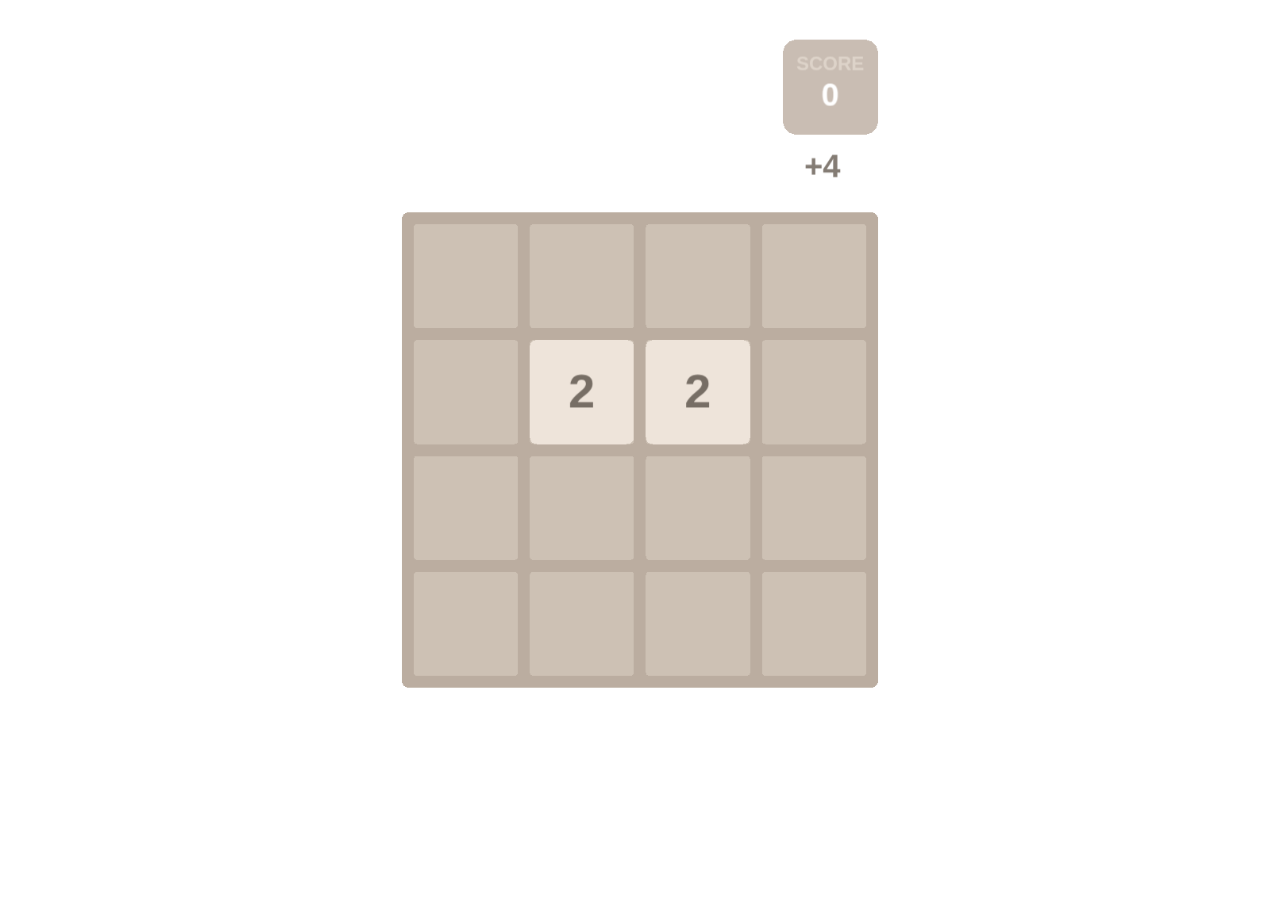
==== 2048/index.html @ 9f348a92 "FIX - 修正觸碰偵測問題" ====
<!DOCTYPE html>
<html>

<head>
    <meta charset="utf-8">
    <meta name="viewport"
        content="width=device-width,initial-scale=1.0,minimum-scale=1.0,maximum-scale=1.0,user-scalable=no,shrink-to-fit=no">
    <meta charset="UTF-8" />
    <title>Hello World, Pixi!</title>
    <style>
        #game-app {
            position: absolute;
            left: 0;
            right: 0;
            top: 0;
            margin: auto;
        }
    </style>
</head>

<body>
    <canvas id="game-app"></canvas>
<script type="text/javascript" src="app-f6b8cdbfce30745fb0d2.js"></script></body>

</html>
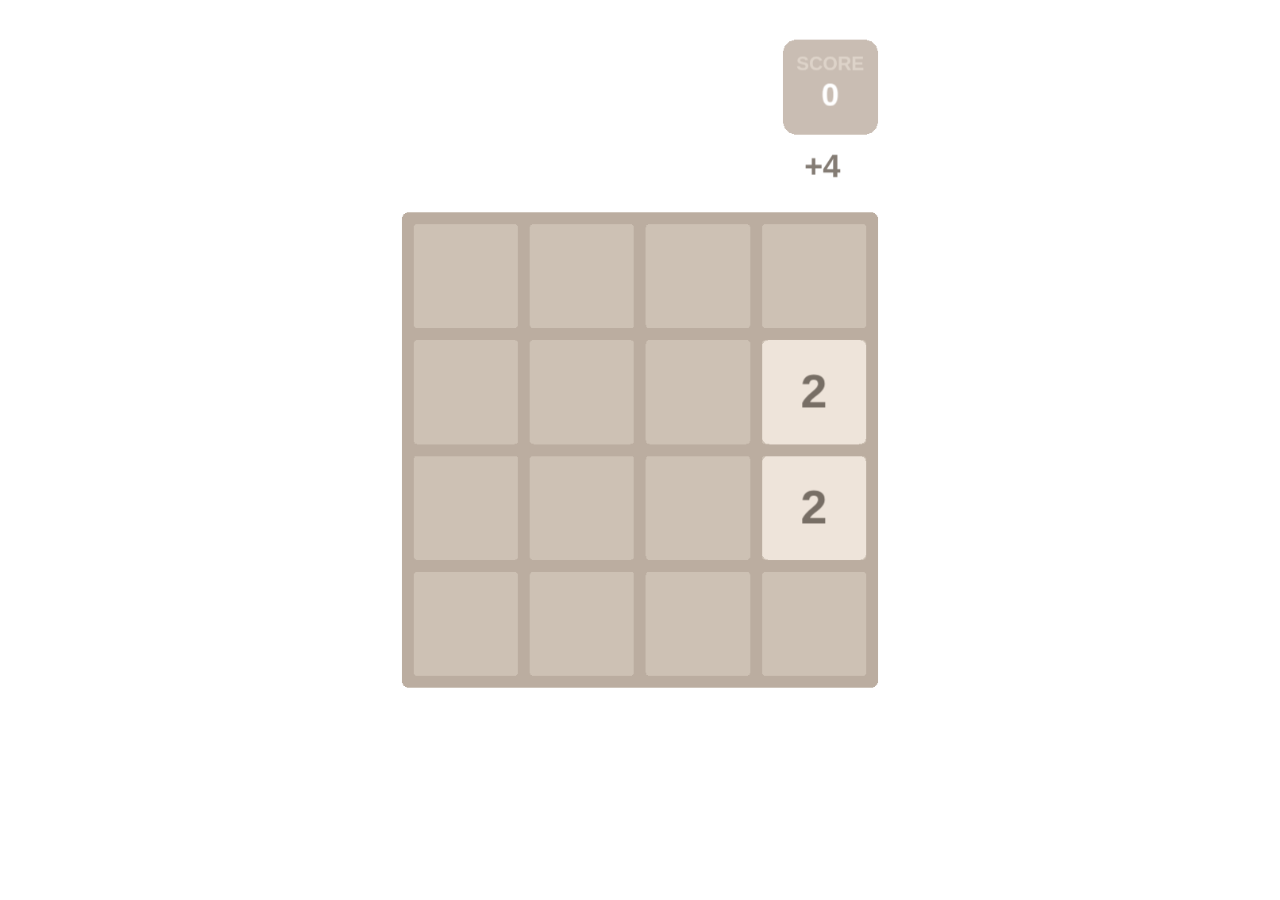
==== commit dec5ea85: "FIX - add tap event 結算頁按鈕補上tap事件" ====
--- a/2048/index.html
+++ b/2048/index.html
@@ -20,6 +20,6 @@
 
 <body>
     <canvas id="game-app"></canvas>
-<script type="text/javascript" src="app-f6b8cdbfce30745fb0d2.js"></script></body>
+<script type="text/javascript" src="app-c934d88574613d36630e.js"></script></body>
 
 </html>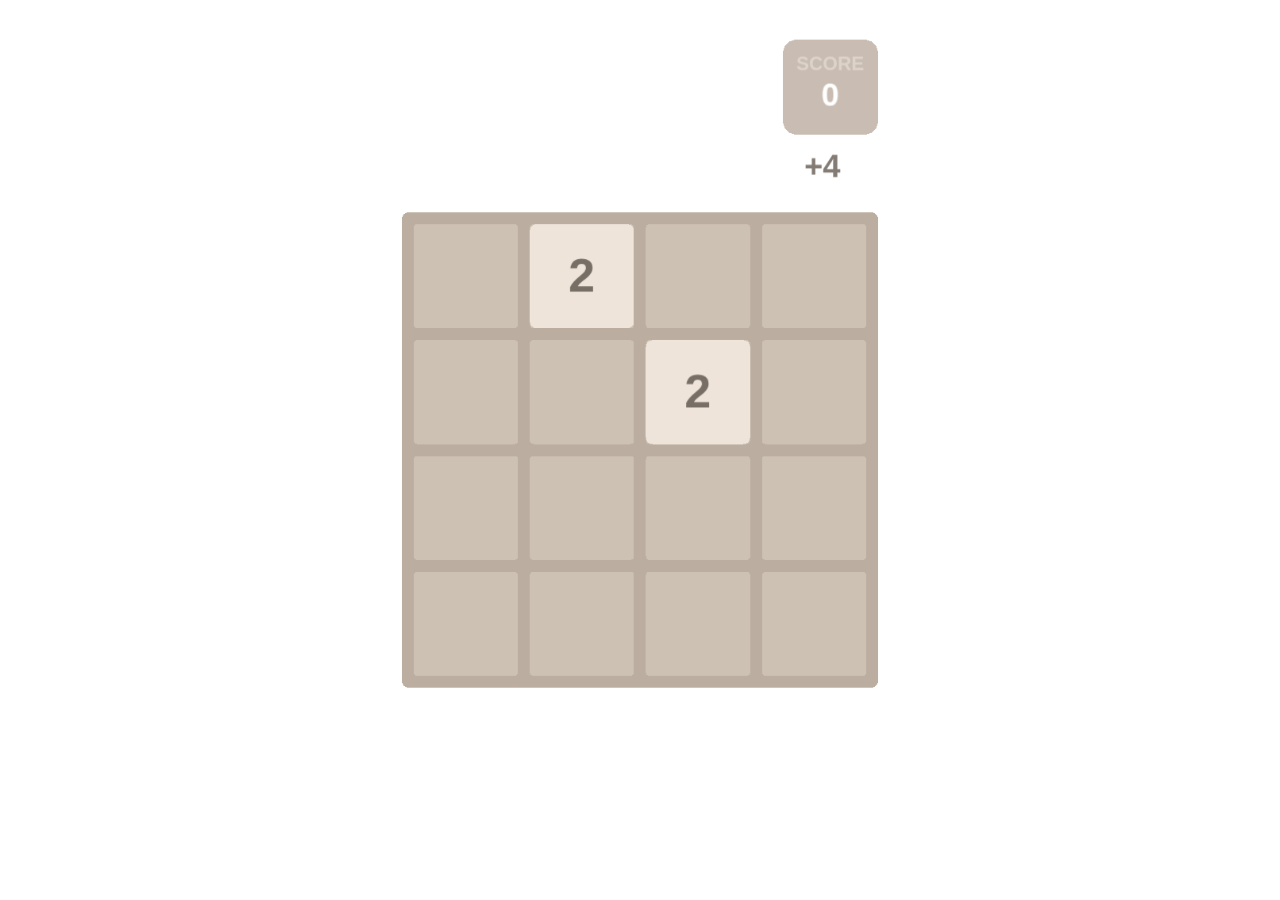
==== commit 3dd260cb: "bug fix" ====
--- a/2048/index.html
+++ b/2048/index.html
@@ -5,7 +5,11 @@
     <meta charset="utf-8">
     <meta name="viewport"
         content="width=device-width,initial-scale=1.0,minimum-scale=1.0,maximum-scale=1.0,user-scalable=no,shrink-to-fit=no">
-    <meta charset="UTF-8" />
+    <meta name="renderer" content="webkit"/>
+	<meta name='apple-mobile-web-app-capable' content='yes' />
+	<meta http-equiv="X-UA-Compatible" content="IE=edge,chrome=1"/>
+	<meta http-equiv='expires' content='0' />
+	<meta http-equiv="Cache-Control" content="no-siteapp"/>
     <title>Hello World, Pixi!</title>
     <style>
         #game-app {
@@ -20,6 +24,6 @@
 
 <body>
     <canvas id="game-app"></canvas>
-<script type="text/javascript" src="app-c934d88574613d36630e.js"></script></body>
+<script type="text/javascript" src="app-cd1cea57c94c301678b6.js"></script></body>
 
 </html>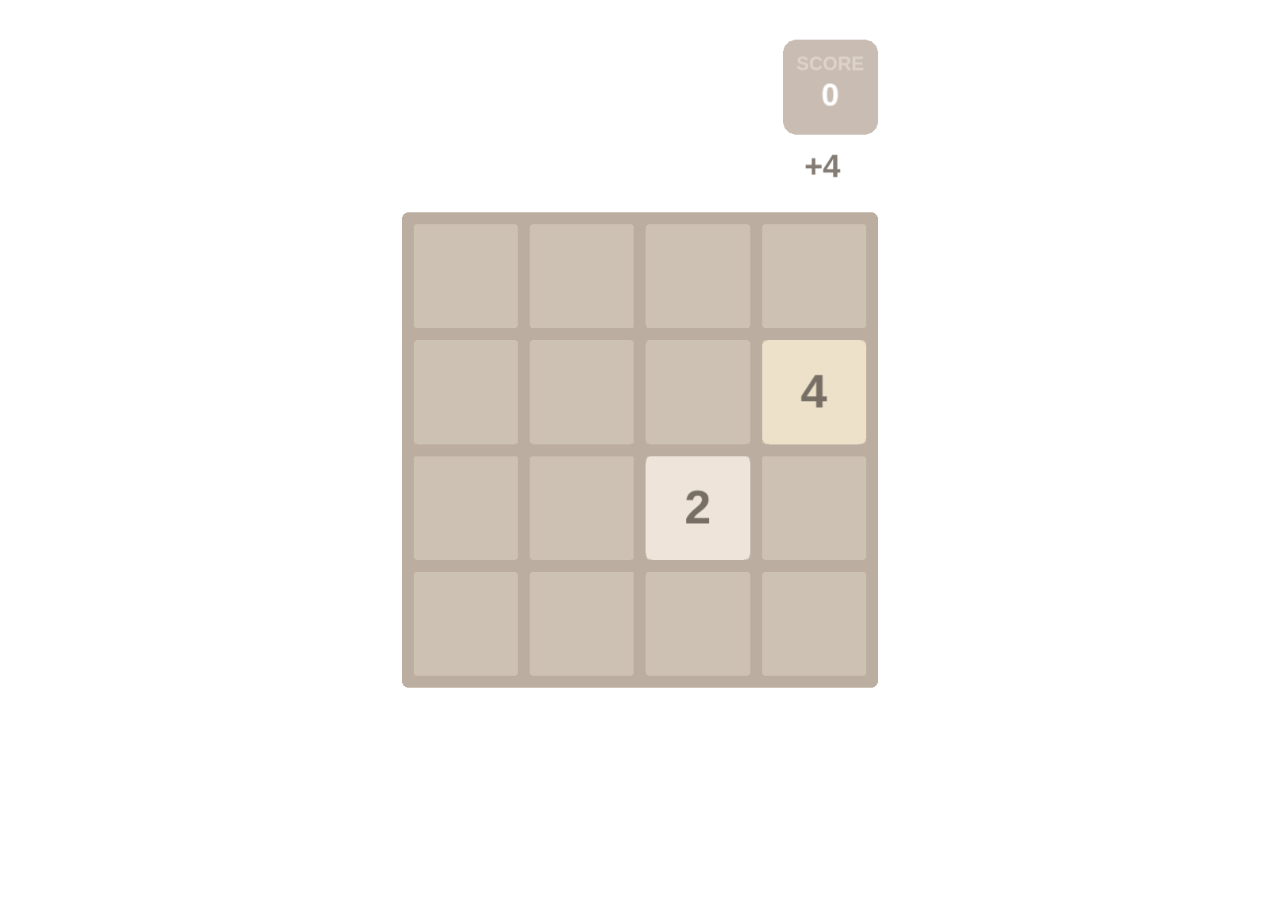
==== commit 78b398fc: "bug fix" ====
--- a/2048/index.html
+++ b/2048/index.html
@@ -24,6 +24,6 @@
 
 <body>
     <canvas id="game-app"></canvas>
-<script type="text/javascript" src="app-cd1cea57c94c301678b6.js"></script></body>
+<script type="text/javascript" src="app-48bd5e5681b18c42b9e1.js"></script></body>
 
 </html>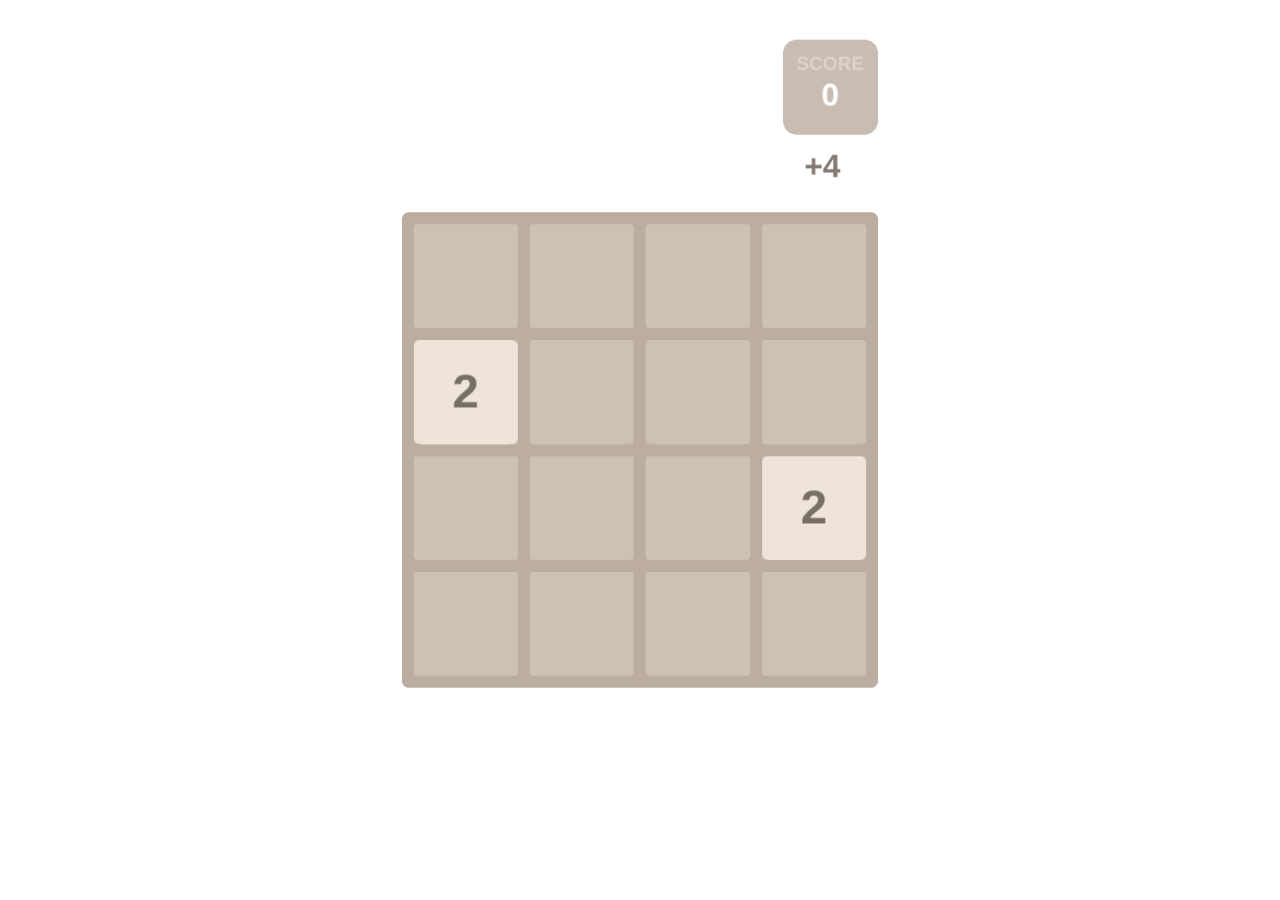
==== commit 5ea00d42: "bug fix" ====
--- a/2048/index.html
+++ b/2048/index.html
@@ -24,6 +24,6 @@
 
 <body>
     <canvas id="game-app"></canvas>
-<script type="text/javascript" src="app-48bd5e5681b18c42b9e1.js"></script></body>
+<script type="text/javascript" src="app-7a2dc6bcf26e733e9e93.js"></script></body>
 
 </html>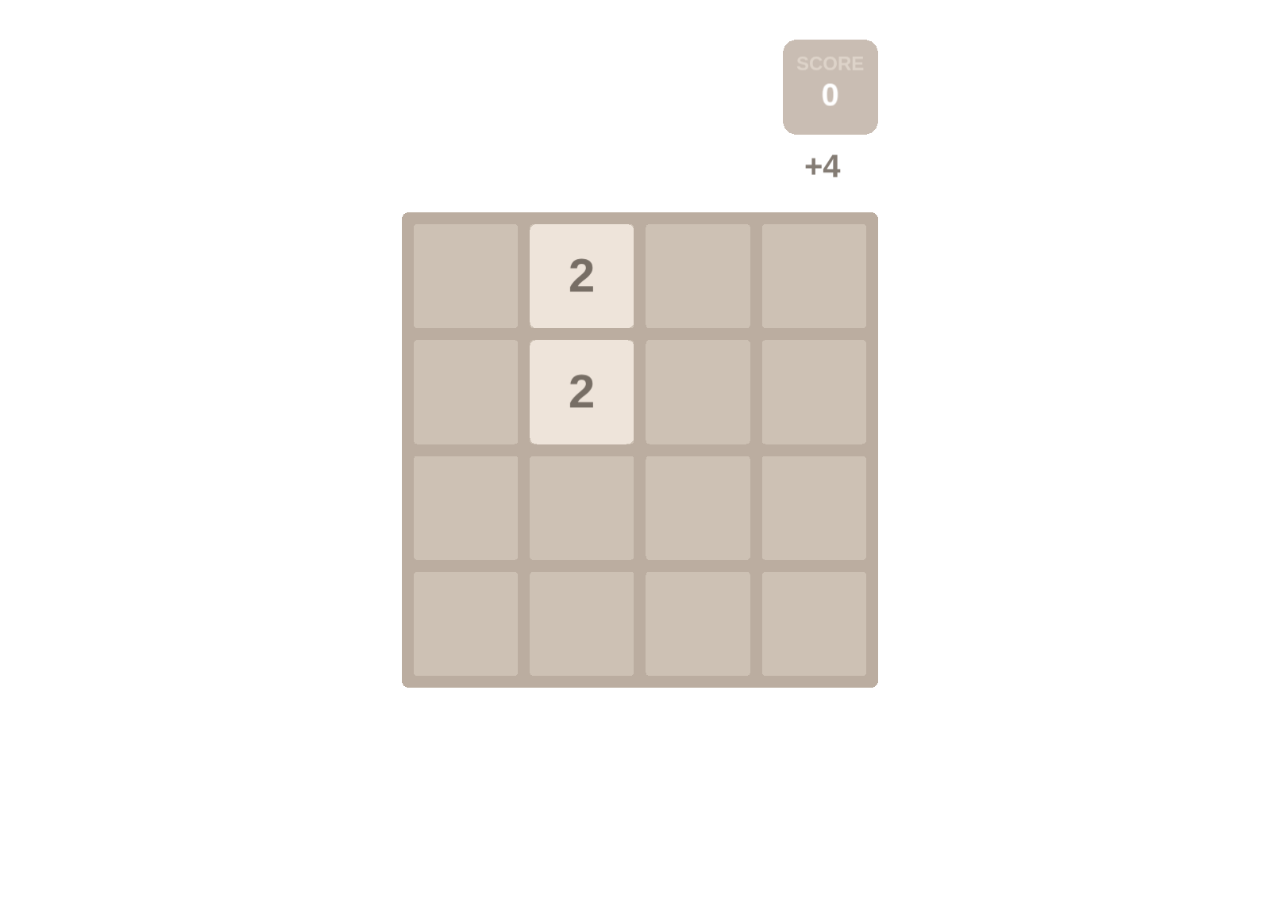
==== commit a1b8c589: "update" ====
--- a/2048/index.html
+++ b/2048/index.html
@@ -12,6 +12,14 @@
 	<meta http-equiv="Cache-Control" content="no-siteapp"/>
     <title>Hello World, Pixi!</title>
     <style>
+        html, body {
+            width: 100%;
+            height: 100%;
+            margin: 0;
+            overscroll-behavior: contain;
+            touch-action: none;
+            overflow: hidden;
+        }
         #game-app {
             position: absolute;
             left: 0;
@@ -24,6 +32,6 @@
 
 <body>
     <canvas id="game-app"></canvas>
-<script type="text/javascript" src="app-7a2dc6bcf26e733e9e93.js"></script></body>
+<script type="text/javascript" src="app-5a05105925d909b9ba46.js"></script></body>
 
 </html>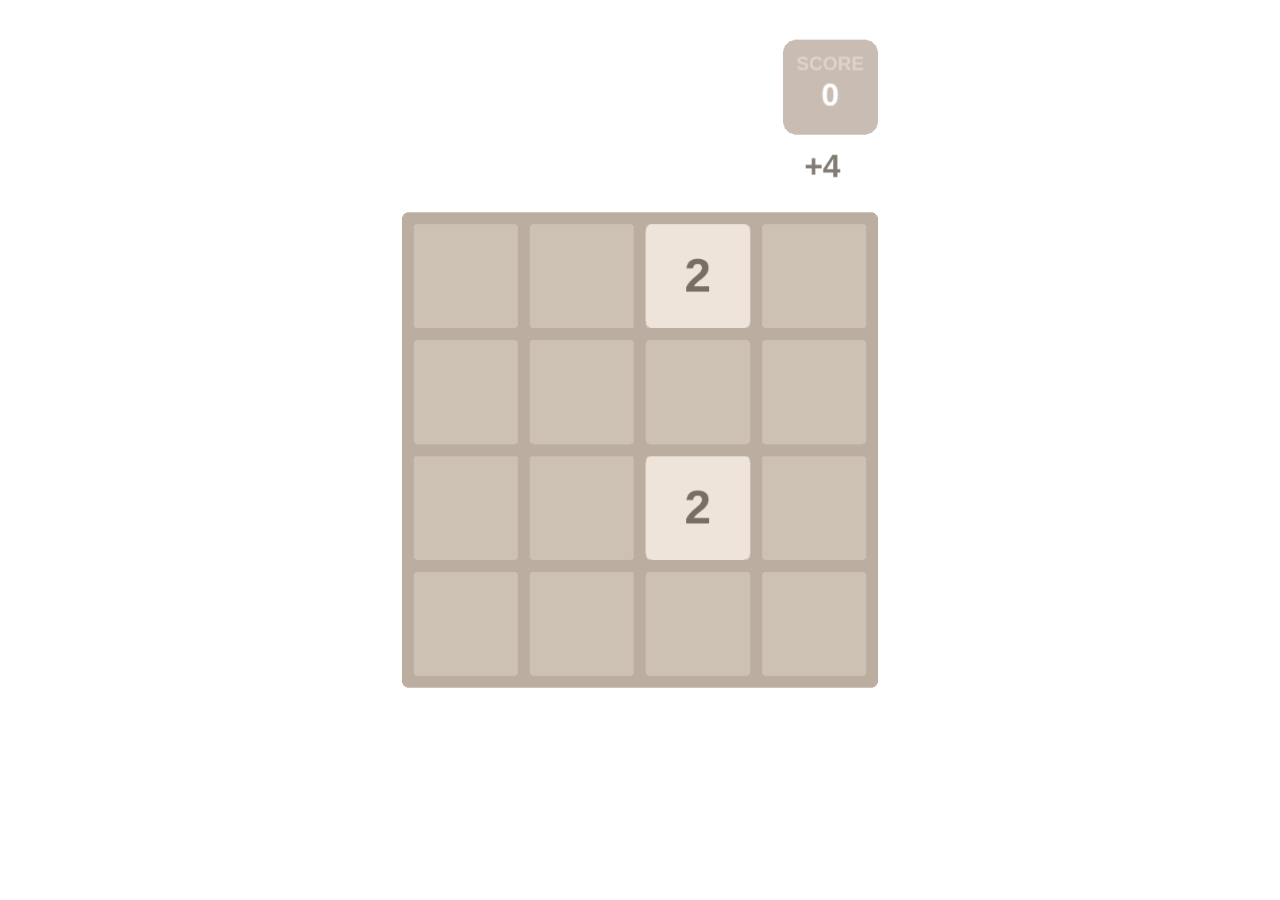
==== commit 9a27ab7f: "update" ====
--- a/2048/index.html
+++ b/2048/index.html
@@ -32,6 +32,6 @@
 
 <body>
     <canvas id="game-app"></canvas>
-<script type="text/javascript" src="app-5a05105925d909b9ba46.js"></script></body>
+<script type="text/javascript" src="app-77543ffade6381cf4f41.js"></script></body>
 
 </html>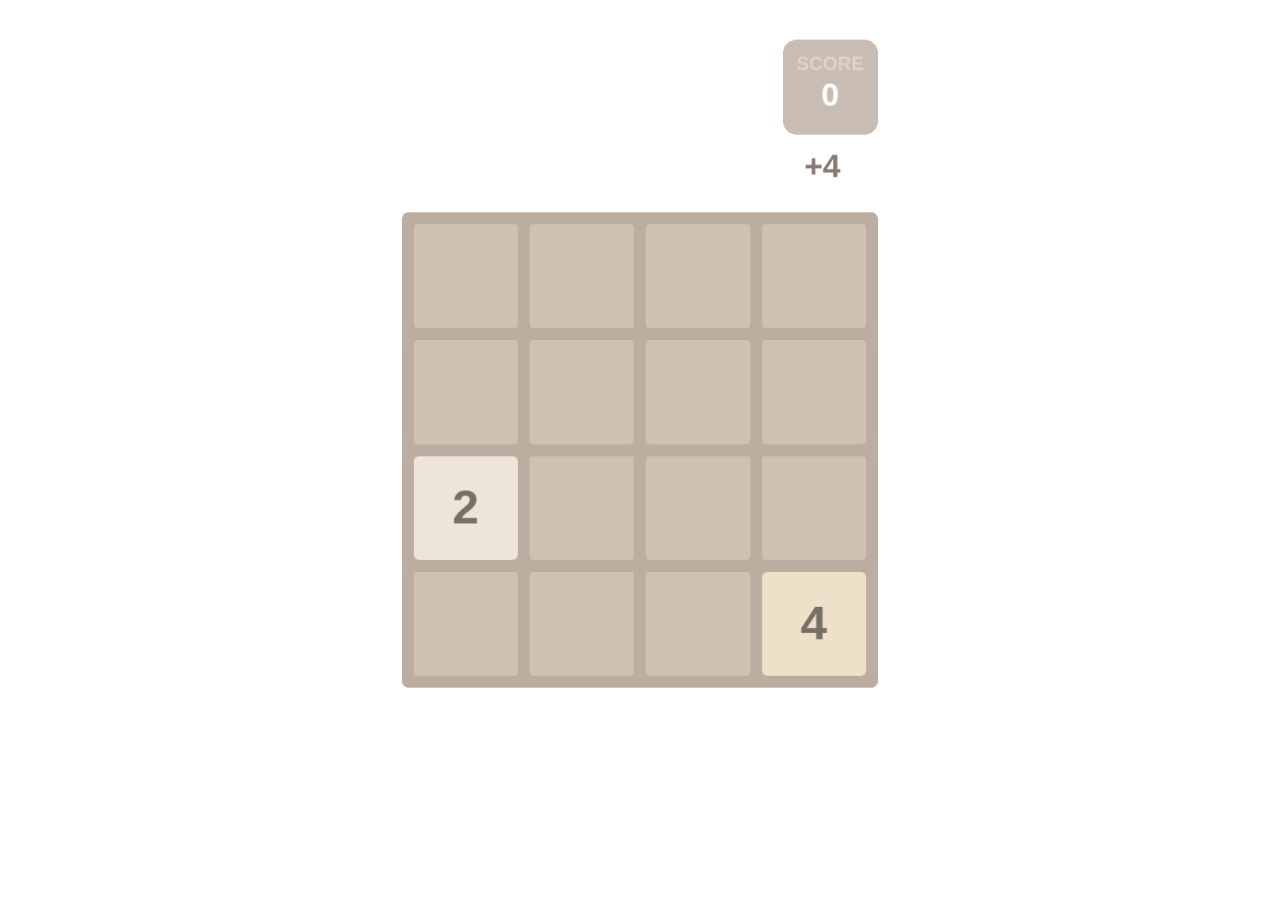
==== commit e22dc1ae: "update" ====
--- a/2048/index.html
+++ b/2048/index.html
@@ -32,6 +32,6 @@
 
 <body>
     <canvas id="game-app"></canvas>
-<script type="text/javascript" src="app-77543ffade6381cf4f41.js"></script></body>
+<script type="text/javascript" src="app-29dbfd79ed47f0d9f257.js"></script></body>
 
 </html>